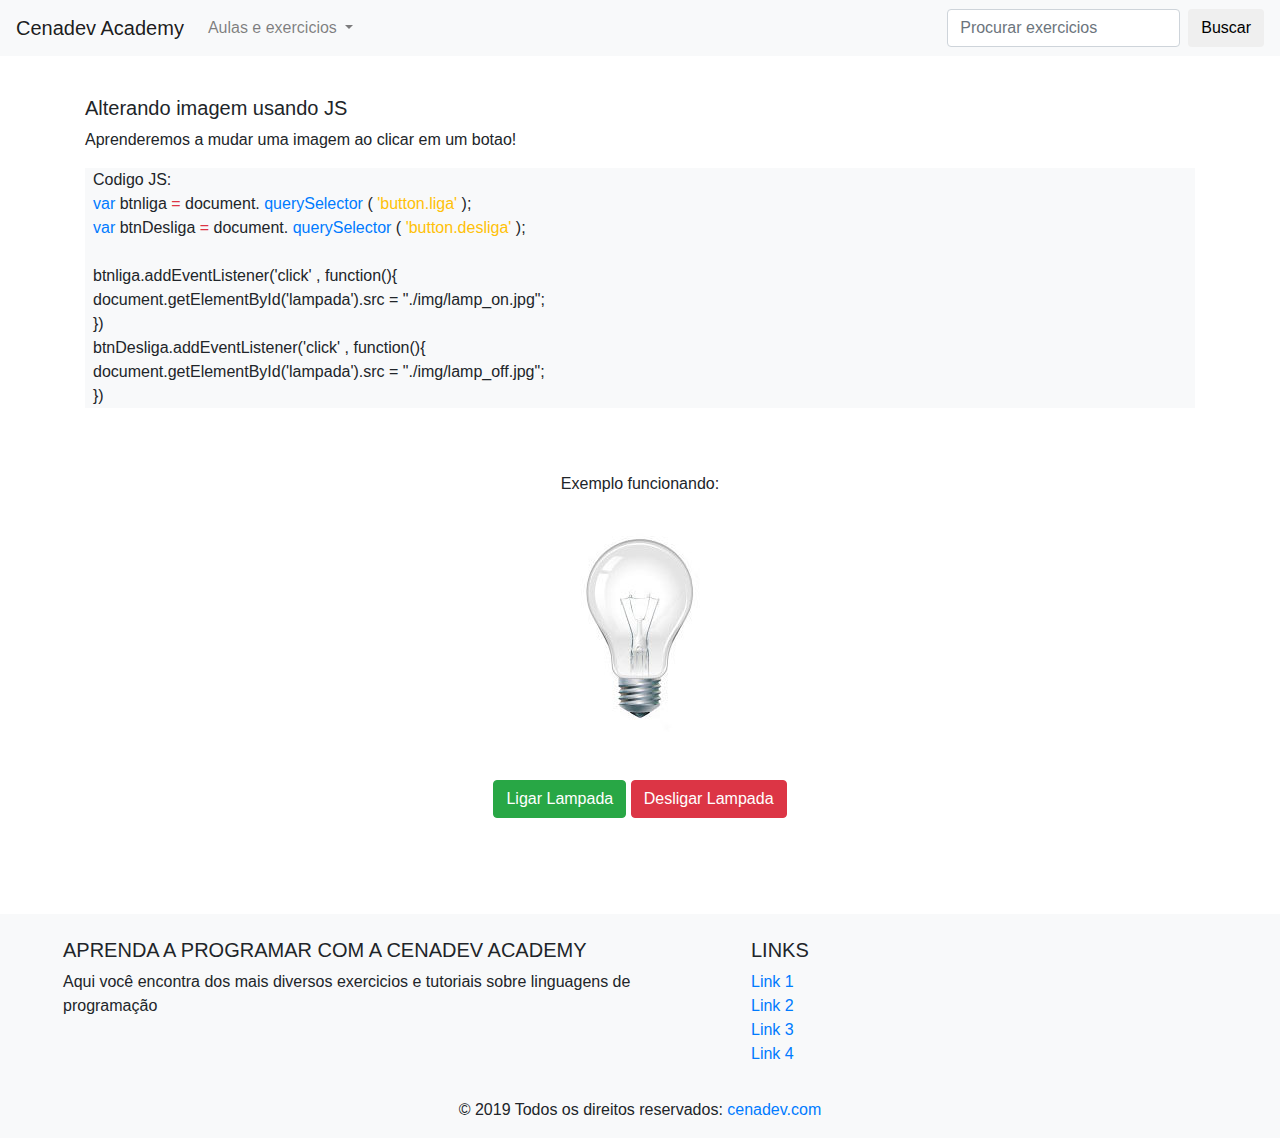
==== exc_lampada.html @ f6aa2756 "Arquivos para o desenvolvimento do site" ====
<!DOCTYPE html>
<html lang="pt-br">
<head>
    <meta charset="UTF-8">
    <meta name="viewport" content="width=device-width, initial-scale=1.0">
    <meta http-equiv="X-UA-Compatible" content="ie=edge">
    <link rel="stylesheet" href="https://maxcdn.bootstrapcdn.com/bootstrap/4.0.0/css/bootstrap.min.css" integrity="sha384-Gn5384xqQ1aoWXA+058RXPxPg6fy4IWvTNh0E263XmFcJlSAwiGgFAW/dAiS6JXm" crossorigin="anonymous">
    <title>Cenadev Academy</title>
</head>
<body>
    <nav class="navbar fixed-top navbar-expand-lg navbar-light bg-light">
        <a class="navbar-brand" href="index.html">Cenadev Academy</a>
        <button class="navbar-toggler" type="button" data-toggle="collapse" data-target="#navbarSupportedContent" aria-controls="navbarSupportedContent" aria-expanded="false" aria-label="Toggle navigation">
          <span class="navbar-toggler-icon"></span>
        </button>
      
        <div class="collapse navbar-collapse" id="navbarSupportedContent">
          <ul class="navbar-nav mr-auto">
            
           
            <li class="nav-item dropdown">
              <a class="nav-link dropdown-toggle" href="#" id="navbarDropdown" role="button" data-toggle="dropdown" aria-haspopup="true" aria-expanded="false">
               Aulas e exercicios
              </a>
              <div class="dropdown-menu" aria-labelledby="navbarDropdown">
                <a class="dropdown-item" href="javascript.html">Aprenda Javascript</a>
                
              </div>
            </li>
            
          </ul>
          <form class="form-inline my-2 my-lg-0">
            <input class="form-control mr-sm-2" type="search" placeholder="Procurar exercicios" aria-label="Search">
            <button class="btn btn-outline-default my-2 my-sm-0" type="submit">Buscar</button>
          </form>
        </div>
      </nav>

      <div class="container my-5">

        <div class="row">
            <div class="col-md-12 my-5">
                   <h5>Alterando imagem usando JS</h5>
                   <p>Aprenderemos a mudar uma imagem ao clicar em um botao!</p>
                   <div class="bg-light">
           

                    <p class="px-2"> 
                            Codigo JS: <br>
                          <span class="text-primary"> var </span> btnliga <span class="text-danger"> = </span>  document. <span class="text-primary"> querySelector </span>( <span class="text-warning"> 'button.liga' </span>); <br>
                        <span class="text-primary"> var </span> btnDesliga <span class="text-danger"> = </span> document.<span class="text-primary"> querySelector </span>( <span class="text-warning"> 'button.desliga' </span>);
                            
                            <br> <br>
                            
                            btnliga.addEventListener('click' , function(){ <br>
                                document.getElementById('lampada').src = "./img/lamp_on.jpg";<br>
                            }) <br>
                            
                            btnDesliga.addEventListener('click' , function(){ <br>
                                document.getElementById('lampada').src = "./img/lamp_off.jpg"; <br>
                            })     <br>
                            </p>
                   </div>
            </div>
        </div>

        <div class="row">
            <div class="col-md-12 text-center">
                <p>Exemplo funcionando:</p>
                <img src="img/lamp_off.jpg" alt="" id="lampada"> 
            </div>
        
        </div>
        
        <div class="row">
            <div class="col-md-12 text-center my-5">
                <button type="button" class="btn btn-success liga">Ligar Lampada</button>
                <button type="button" class="btn btn-danger desliga">Desligar Lampada</button>
        
            </div>
        </div>
        
        </div>
        

   
    
    <!-- Footer -->
<footer class="page-footer font-small blue pt-4 bg-light">

    <!-- Footer Links -->
    <div class="container-fluid text-center text-md-left">

      <!-- Grid row -->
      <div class="row">

        <!-- Grid column -->
        <div class="col-md-6 mt-md-0 mt-3 mx-5">

          <!-- Content -->
          <h5 class="text-uppercase">Aprenda a programar com a Cenadev Academy</h5>
          <p>Aqui você encontra dos mais diversos exercicios e tutoriais sobre linguagens de programação</p>

        </div>
        <!-- Grid column -->

        <hr class="clearfix w-100 d-md-none pb-3">

        <!-- Grid column -->
        <div class="col-md-3 mb-md-0 mb-3">

            <!-- Links -->
            <h5 class="text-uppercase">Links</h5>

            <ul class="list-unstyled">
              <li>
                <a href="#!">Link 1</a>
              </li>
              <li>
                <a href="#!">Link 2</a>
              </li>
              <li>
                <a href="#!">Link 3</a>
              </li>
              <li>
                <a href="#!">Link 4</a>
              </li>
            </ul>

          </div>
          <!-- Grid column -->

          <!-- Grid column -->
          
          <!-- Grid column -->

      </div>
      <!-- Grid row -->

    </div>
    <!-- Footer Links -->

    <!-- Copyright -->
    <div class="footer-copyright text-center py-3">© 2019 Todos os direitos reservados:
      <a href="https://cenadev.com">cenadev.com</a>
    </div>
    

  </footer>
  <!-- Footer -->



















    <script src="https://code.jquery.com/jquery-3.2.1.slim.min.js" integrity="sha384-KJ3o2DKtIkvYIK3UENzmM7KCkRr/rE9/Qpg6aAZGJwFDMVNA/GpGFF93hXpG5KkN" crossorigin="anonymous"></script>
<script src="https://cdnjs.cloudflare.com/ajax/libs/popper.js/1.12.9/umd/popper.min.js" integrity="sha384-ApNbgh9B+Y1QKtv3Rn7W3mgPxhU9K/ScQsAP7hUibX39j7fakFPskvXusvfa0b4Q" crossorigin="anonymous"></script>
<script src="https://maxcdn.bootstrapcdn.com/bootstrap/4.0.0/js/bootstrap.min.js" integrity="sha384-JZR6Spejh4U02d8jOt6vLEHfe/JQGiRRSQQxSfFWpi1MquVdAyjUar5+76PVCmYl" crossorigin="anonymous"></script>
    <script src="js/app.js"></script>
</body>
</html>
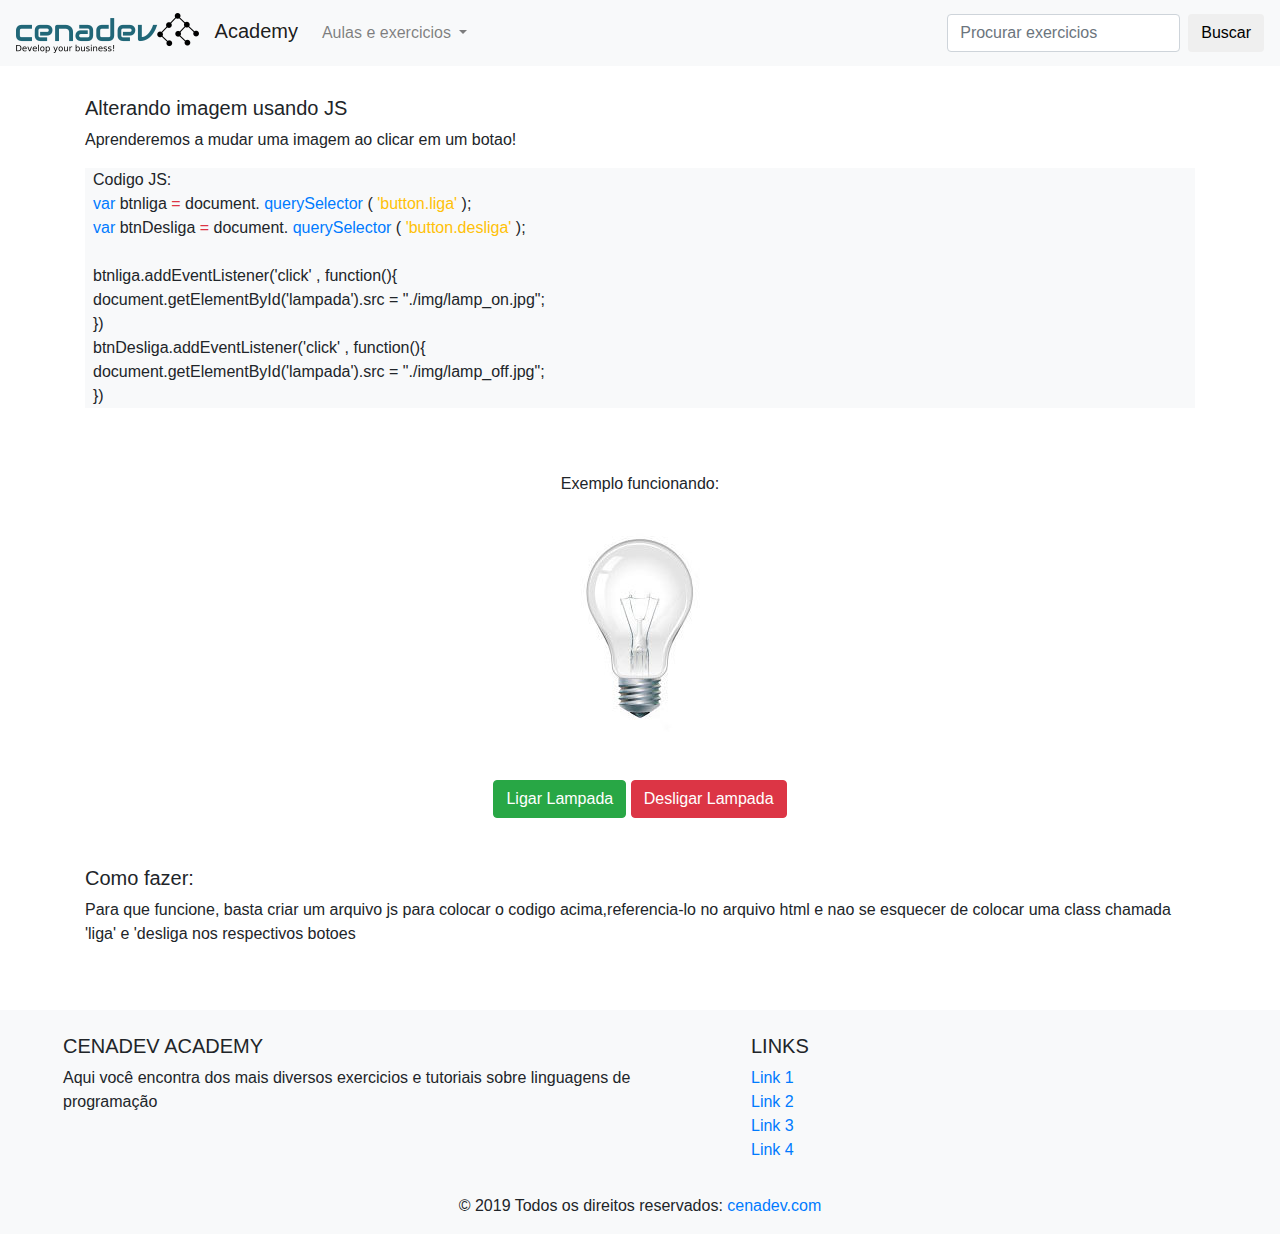
==== commit b7dae62c: "Primeiro exercicio js, lampada" ====
--- a/exc_lampada.html
+++ b/exc_lampada.html
@@ -5,11 +5,12 @@
     <meta name="viewport" content="width=device-width, initial-scale=1.0">
     <meta http-equiv="X-UA-Compatible" content="ie=edge">
     <link rel="stylesheet" href="https://maxcdn.bootstrapcdn.com/bootstrap/4.0.0/css/bootstrap.min.css" integrity="sha384-Gn5384xqQ1aoWXA+058RXPxPg6fy4IWvTNh0E263XmFcJlSAwiGgFAW/dAiS6JXm" crossorigin="anonymous">
+    <link rel="stylesheet" href="css/style.css">
     <title>Cenadev Academy</title>
 </head>
 <body>
     <nav class="navbar fixed-top navbar-expand-lg navbar-light bg-light">
-        <a class="navbar-brand" href="index.html">Cenadev Academy</a>
+        <a class="navbar-brand" href="index.html"><img src="img/novalogo.png"> &nbsp; Academy</a>
         <button class="navbar-toggler" type="button" data-toggle="collapse" data-target="#navbarSupportedContent" aria-controls="navbarSupportedContent" aria-expanded="false" aria-label="Toggle navigation">
           <span class="navbar-toggler-icon"></span>
         </button>
@@ -67,7 +68,8 @@
         <div class="row">
             <div class="col-md-12 text-center">
                 <p>Exemplo funcionando:</p>
-                <img src="img/lamp_off.jpg" alt="" id="lampada"> 
+                <img src="img/lamp_off.jpg" alt="" id="lampada">
+               
             </div>
         
         </div>
@@ -78,6 +80,14 @@
                 <button type="button" class="btn btn-danger desliga">Desligar Lampada</button>
         
             </div>
+        </div>
+
+        <div class="row">
+          <div class="col-md-12">
+            <h5>Como fazer:</h5>
+           <p>Para que funcione, basta criar um arquivo js para colocar o codigo acima,referencia-lo
+              no arquivo html e nao se esquecer de colocar uma class chamada 'liga' e 'desliga nos respectivos botoes</p>
+          </div>
         </div>
         
         </div>
@@ -98,7 +108,7 @@
         <div class="col-md-6 mt-md-0 mt-3 mx-5">
 
           <!-- Content -->
-          <h5 class="text-uppercase">Aprenda a programar com a Cenadev Academy</h5>
+          <h5 class="text-uppercase">Cenadev Academy</h5>
           <p>Aqui você encontra dos mais diversos exercicios e tutoriais sobre linguagens de programação</p>
 
         </div>
--- a/css/style.css
+++ b/css/style.css
@@ -0,0 +1,4 @@
+#mt{
+    margin-top: 100px;
+}
+
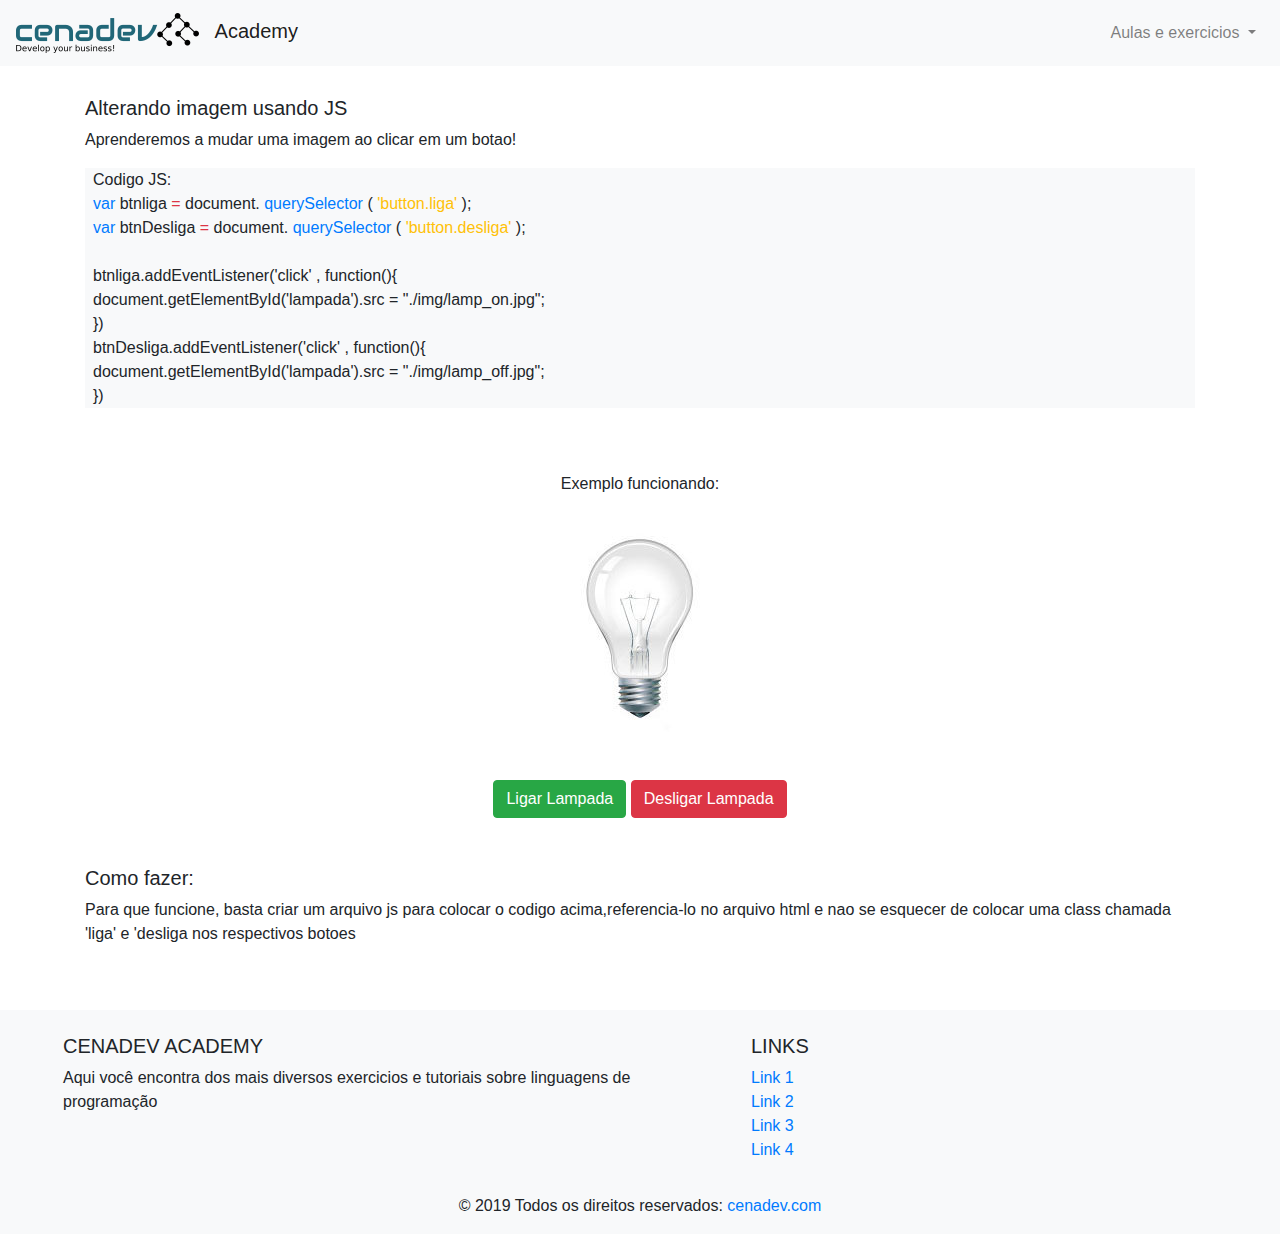
==== commit 0c8d1782: "Alguns ajuste na navbar" ====
--- a/exc_lampada.html
+++ b/exc_lampada.html
@@ -16,7 +16,7 @@
         </button>
       
         <div class="collapse navbar-collapse" id="navbarSupportedContent">
-          <ul class="navbar-nav mr-auto">
+          <ul class="navbar-nav ml-auto">
             
            
             <li class="nav-item dropdown">
@@ -30,10 +30,7 @@
             </li>
             
           </ul>
-          <form class="form-inline my-2 my-lg-0">
-            <input class="form-control mr-sm-2" type="search" placeholder="Procurar exercicios" aria-label="Search">
-            <button class="btn btn-outline-default my-2 my-sm-0" type="submit">Buscar</button>
-          </form>
+        
         </div>
       </nav>
 
